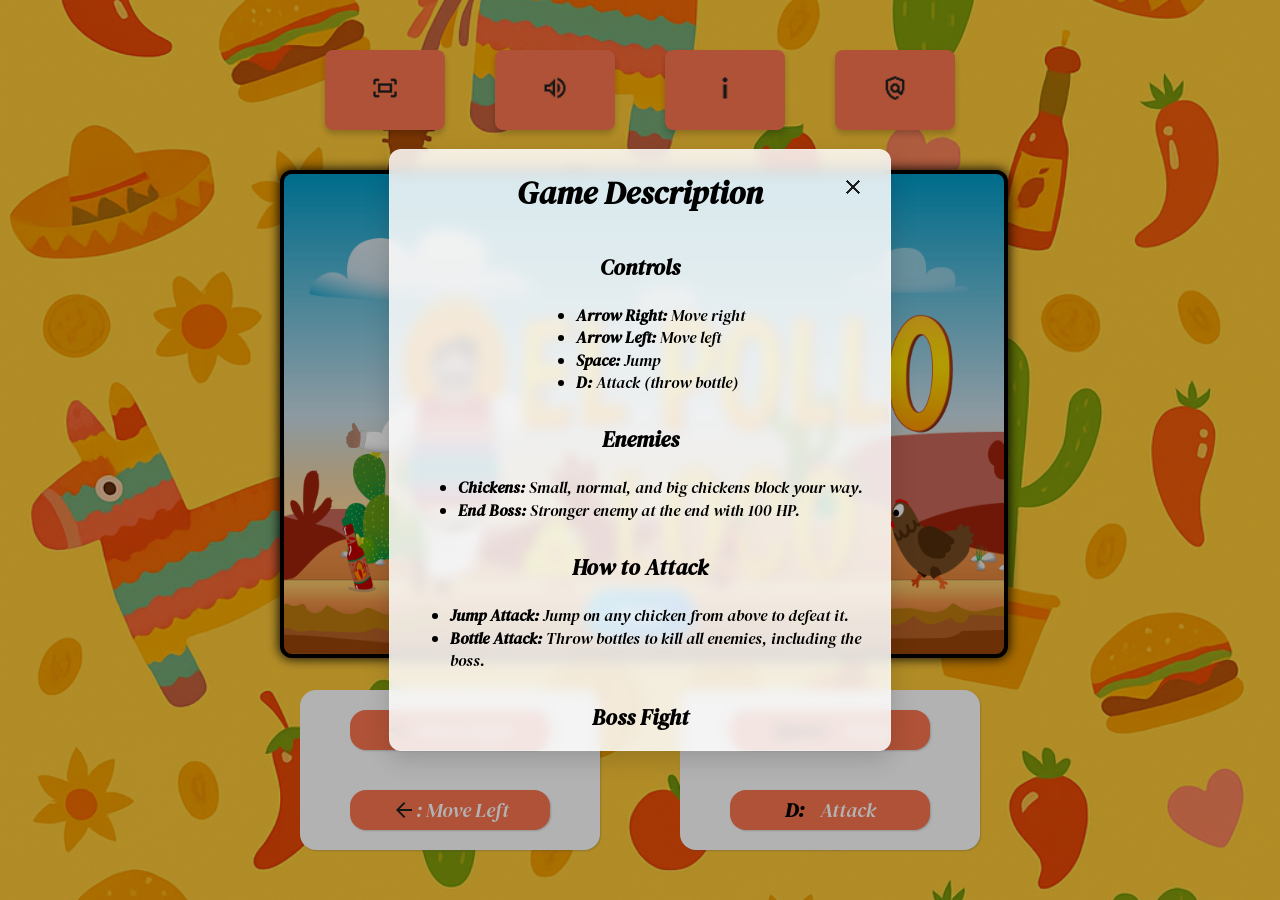
==== index.html @ 350b36ec "added landscape mode check for mobile devices | fixed enemies disappearance bug | corrected mobile b" ====
<!DOCTYPE html>
<html lang="en" translate="no">
  <head>
    <meta charset="UTF-8" />
    <meta name="viewport" content="width=device-width, initial-scale=1.0" />
    <title>el-pollo-loco</title>

    <link rel="icon" href="./img/7_statusbars/3_icons/icon_coin.png" type="image/png" />

    <link rel="stylesheet" href="./css/ui-elements.css" />
    <link rel="stylesheet" href="./css/game-screens.css" />
    <link rel="stylesheet" href="./style.css" />
    <link rel="stylesheet" href="./css/responsive.css" />

    <script src="./js/templates.js"></script>
    <script src="./script.js"></script>
    <script src="./js/input.js"></script>
    <script src="./js/ui.js"></script>
    <script src="./js/game.js"></script>
    <script src="./js/main.js"></script>

    <script src="./models/drawable-object.class.js"></script>
    <script src="./models/movable-object.class.js"></script>
    <script src="./models/world.class.js"></script>
    <script src="./models/throwable-object.classes.js"></script>
    <script src="./models/status-bar.class.js"></script>

    <script src="./models/background-object.class.js"></script>
    <script src="./models/cloud.class.js"></script>
    <script src="./models/chicken.class.js"></script>
    <script src="./models/character.class.js"></script>
    <script src="./models/collectable-object.class.js"></script>
    <script src="./models/endboss-manager.class.js"></script>
    <script src="./models/endboss.class.js"></script>
    <script src="./models/coins.class.js"></script>

    <script src="./models/level.class.js"></script>
    <script src="./levels/level1.js"></script>
    <script src="./levels/level2.js"></script>
    <script src="./levels/level3.js"></script>
    <script src="./levels/level4.js"></script>
    <script src="./levels/level5.js"></script>
    <script src="./models/result-messages.class.js"></script>

    <script src="./models/keyboard.class.js"></script>
  </head>
  <body onresize="showMobileButtons(), showMobileMenu()" id="body" onload="init()">
    
    <div class="spinner-overlay d-none" id="spinner">
      <div class="spinner"></div>
    </div>

    <div id="rotateOverlay" class="d-none">
      <div class="rotate-message">
        Please rotate your device to <p class="red-color">landscape</p> mode.
      </div>
    </div>

    <div id="gameInfoOverlay" class="game-info-overlay d-none" onclick="toggleGameInfoOverlay()">
      <div class="game-info-dialog desktop-info-size d-none" id="gameInfoDialog" onclick="event.stopPropagation()">
        <div onclick="toggleGameInfoOverlay()" class="close-overlay-wrapper">
          <img src="./img/close-overlay.png" alt="close" />
        </div>
        <h1 class="description-title">Game Description</h1>

        <div class="game-info-content">
          <h2>Controls</h2>
          <ul>
            <li><strong>Arrow Right:</strong> Move right</li>
            <li><strong>Arrow Left:</strong> Move left</li>
            <li><strong>Space:</strong> Jump</li>
            <li><strong>D:</strong> Attack (throw bottle)</li>
          </ul>

          <h2>Enemies</h2>
          <ul>
            <li><strong>Chickens:</strong> Small, normal, and big chickens block your way.</li>
            <li><strong>End Boss:</strong> Stronger enemy at the end with 100 HP.</li>
          </ul>

          <h2>How to Attack</h2>
          <ul>
            <li><strong>Jump Attack:</strong> Jump on any chicken from above to defeat it.</li>
            <li><strong>Bottle Attack:</strong> Throw bottles to kill all enemies, including the boss.</li>
          </ul>

          <h2>Boss Fight</h2>
          <p>Only bottles can damage the boss. Each bottle deals 20 HP damage — hit the boss 5 times to win.</p>
          <p><strong>Note:</strong> Every time you hit the End Boss, he starts running faster and causes more damage.</p>

          <h2>Bottles & Coins</h2>
          <ul>
            <li>Start with 5 bottles.</li>
            <li>Collect more bottles along the way by running over them.</li>
            <li>Collect coins as you explore.</li>
          </ul>
        </div>
      </div>
    </div>

    <div id="afterLevelOverlay" class="after-level-overlay d-none">
      <div id="afterLevelDialog" class="after-level-dialog d-none">
        <h1 class="results-title">Results</h1>
        <div id="achievements" class="achievements"></div>
        <div id="congratulations" class="congratulations d-none">
          <h2>Congratulations!</h2>
          <span>You reached the max level!</span>
        </div>
        <div class="result-overlay-buttons">
          <button id="restartBtn" class="d-none" onclick="restartGame()">Restart</button>
          <button class="d-none" id="previousLevelBtn" onclick="playPreviousLevel()">Previous Level</button>
          <button class="d-none" id="repeatLevelBtn" onclick="repeatCurrentLevel()">Repeat</button>
          <button class="d-none" id="nextLevelBtn" onclick="playNextLevel()">Next Level</button>
        </div>
      </div>
    </div>

    <img class="full-screen-bg" src="./img/mexican-bg.png" alt="bg" />

    <nav class="navbar">
      <button onclick="enterFullScreen()"><img class="control-icons" src="./img/fullscreen.png" alt="fullscreen" /></button>
      <button onclick="toggleGameVolume('volumeBtn')"><img id="volumeBtn" class="control-icons" src="./img/volume-on.png" alt="sound" /></button>
      <button onclick="toggleGameInfoOverlay()"><img class="control-icons" src="./img/information.png" alt="info" /></button>
      <a target="_blank" href="./privacy-policy.html"
        ><button><img class="control-icons" src="./img/privacy-policy.png" alt="privacy-policy" /></button
      ></a>
    </nav>
    <div class="game-area">

      <div class="game-window">

        <canvas id="canvas" width="720" height="480"></canvas>

        <div id="mobileButtons" class="mobile-buttons d-none">
          <div class="mobile-buttons-stack">
            <button class="mobile-touch-buttons" id="mobileBtnLeft"><img class="mobile-button-img" src="./img/arrow-left.png" alt="left" /></button>
            <button class="mobile-touch-buttons" id="mobileBtnRight"><img class="mobile-button-img" src="./img/arrow-right.png" alt="right" /></button>
          </div>
          <div class="mobile-buttons-stack">
            <button class="mobile-touch-buttons" id="mobileBtnJump"><img class="mobile-button-img" src="./img/jump.png" alt="jump" /></button>
            <button class="mobile-touch-buttons" id="mobileBtnAttack"><img class="mobile-button-img" src="./img/attack.png" alt="attack" /></button>
          </div>
        </div>

      </div>

      <div id="startScreenElements" class="d-block">
        <img id="introScreen" class="start-screen" src="./img/9_intro_outro_screens/start/startscreen_1.png" alt="start screen" />
        <button onclick="startGame()" id="startGameBtn" class="start-btn">Start</button>
      </div>

      <div id="mobileMenu" class="mobile-menu">
        <img onclick="toggleMobileMenu()" src="./img/menu.png" alt="menu" />
        <div id="mobileMenuElements" class="d-none">
          <div class="mobile-menu-element-wrapper">
            <button class="mobile-menu-element" onclick="toggleGameVolume('mobileVolumeBtn')">
              <img id="mobileVolumeBtn" src="./img/volume-on.png" alt="" />
            </button>
          </div>
          <div class="mobile-menu-element-wrapper">
            <button class="mobile-menu-element" onclick="toggleGameInfoOverlay()"><img src="./img/information.png" alt="" /></button>
          </div>
          <div class="mobile-menu-element-wrapper">
            <a class="mobile-menu-element privacy-policy" target="_blank" href="./privacy-policy.html"
              ><img src="./img/privacy-policy.png" alt="privacy-policy" /></a>
          </div>
        </div>
      </div>
    </div>

    <div class="controls">
      <div class="control">
        <p class="control-item"><img src="./img/arrow-right.png" alt="arrowRight" />: Move Right</p>
        <p class="control-item"><img src="./img/arrow-left.png" alt="arrowLeft" />: Move Left</p>
      </div>
      <div class="control">
        <p class="control-item"><strong style="margin-right: 16px">Space:</strong>Jump</p>
        <p class="control-item"><strong style="margin-right: 16px">D:</strong>Attack</p>
      </div>
    </div>
  </body>
</html>
---- css/ui-elements.css ----
.game-info-dialog {
  position: absolute;
  left: 50%;
  background-color: rgba(255, 255, 255, 0.85);
  transform: translate(-50%, 200%);
  transition: transform 0.3s ease;
  display: flex;
  flex-direction: column;
  align-items: center;
  justify-content: center;
  border-radius: 20px;
  box-shadow: 0 8px 24px rgba(0, 0, 0, 0.15);
  border: 1px solid rgba(255, 255, 255, 0.2); /* light, elegant border */
  backdrop-filter: blur(6px); /* optional: for a "frosted glass" look */
  border-radius: 12px; /* smooth corners to match the soft shadow */
}

.mobile-info-size {
  width: 80vw;
  height: 90vh;
}

.desktop-info-size {
  width: clamp(300px, 70vw, 500px);
  height: clamp(480px, 80vh, 600px);
}


.game-info-content {
  overflow-y: auto;
  display: flex;
  flex-direction: column;
  align-items: center;
  box-sizing: border-box;
  padding: 0 20px 20px;
  font-size: clamp(1rem, 1.5vw, 1rem);
}

.game-info-content::-webkit-scrollbar {
  display: none;
}

.game-info-content h2 {
  font-size: clamp(1.4rem, 2.5vw, 1.3rem);
  margin-top: 15px;
  margin-bottom: 5px;
}

.game-info-content p,
.game-info-content li {
  font-size: clamp(1rem, 1.5vw, 1rem);
  line-height: 1.4;
}

.game-info-dialog.show {
  transform: translate(-50%, -50%);
  top: 50%;
}

.game-info-overlay {
  position: absolute;
  top: 0;
  left: 0;
  height: 100vh;
  width: 100vw;
  z-index: 50;
  background-color: rgba(0, 0, 0, 0.3);
}

.close-overlay-wrapper {
  cursor: pointer;
  position: absolute;
  top: 20px;
  right: 20px;
  display: flex;
  align-items: center;
  justify-content: center;
  padding: 5px;
  box-sizing: border-box;
}

.close-overlay-wrapper:hover {
  background-color: rgba(249, 151, 124, 1);
  border-radius: 50%;
}

.mobile-buttons {
  position: absolute;
  bottom: 5px;
  justify-content: space-between;
  align-items: center;
  z-index: 20;
  width: 100%;
  padding: 0 30px;
  box-sizing: border-box;
  margin-bottom: 8px;
}

.mobile-buttons-stack {
  display: flex;
  align-items: center;
  justify-content: center;
  gap: 16px;
}

.mobile-buttons-stack button {
  cursor: pointer;
  outline: none;
  border: 3px solid transparent;
  border-radius: 50%;
  box-sizing: border-box;
  padding: 5px;
  display: flex;
  align-items: center;
  justify-content: center;
  transition: transform 0.2s ease;
}

.mobile-buttons-stack button:active {
  transform: scale(1.1);
  border: 3px solid rgba(251, 117, 79, 1);
}

.mobile-button-img {
  height: 40px;
  width: auto;
}

.mobile-menu {
  position: absolute;
  top: 10px;
  right: 10px;
  flex-direction: column;
  align-items: center;
  justify-content: center;
}

.mobile-menu img {
  height: 40px;
  width: auto;
  cursor: pointer;
}

.mobile-menu-element {
  border: none;
  background-color: transparent;
}

.mobile-menu-element-wrapper {
  cursor: pointer;
  display: flex;
  align-items: center;
  justify-content: center;
  width: 32px;
  height: 32px;
}

.mobile-menu-element-wrapper:hover {
  background-color: sandybrown;
  border-radius: 50%;
  box-sizing: border-box;
}

.mobile-menu-element-wrapper img {
  height: 28px;
  width: auto;
}

.privacy-policy-body {
  display: flex;
  flex-direction: column;
  justify-content: flex-start;
  align-items: center;
  margin-top: 40px;
}

.privacy-policy {
  display: flex;
  align-items: center;
  justify-content: center;
}

.description-title {
  font-size: clamp(2rem, 3vw, 2rem);
}

#rotateOverlay {
  position: fixed;
  top: 0;
  left: 0;
  width: 100vw;
  height: 100vh;
  background-color: rgba(0, 0, 0, 0.85);
  color: white;
  z-index: 9999;
  align-items: center;
  justify-content: center;
  text-align: center;
  padding: 1rem;
  font-size: 1.5rem;
  font-family: sans-serif;
}

.rotate-message {
  max-width: 90%;
  line-height: 1.4;
}

.spinner-overlay {
  position: fixed;
  top: 0;
  left: 0;
  width: 100%;
  height: 100%;
  background-color: rgba(255, 255, 255, 0.7);
  justify-content: center;
  align-items: center;
  z-index: 50;
}

.spinner {
  width: 50px;
  height: 50px;
  border: 6px solid rgba(251, 117, 79, 0.2);
  border-top: 6px solid rgba(251, 117, 79, 1);
  border-radius: 50%;
  animation: spin 0.8s linear infinite;
}

@keyframes spin {
  to {
    transform: rotate(360deg);
  }
}
---- css/game-screens.css ----
.start-screen {
  height: 100%;
  width: 100%;
  position: absolute;
  top: 0;
  left: 0;
  border: 4px solid rgba(0, 0, 0, 0.5);
  border-radius: 12px;
  box-shadow: 0px 0px 12px rgba(0, 0, 0, 0.6);
  /*object-fit: contain;*/
}

.start-btn {
  position: absolute;
  bottom: 10px;
  left: 50%;
  transform: translateX(-50%);
  padding: 14px 32px;
  background: linear-gradient(135deg, #00c6ff, #0072ff);
  color: white;
  font-size: 20px;
  font-weight: bold;
  border: none;
  border-radius: 50px;
  cursor: pointer;
  transition: transform 0.2s, box-shadow 0.2s;
}

.start-btn:hover {
  transform: translateX(-50%) scale(1.05);
  box-shadow: 0 8px 20px rgba(0, 114, 255, 0.4);
}

.start-btn:active {
  transform: translateX(-50%) scale(0.95);
}

.after-level-overlay {
  position: absolute;
  top: 0;
  left: 0;
  z-index: 20;
  height: 100vh;
  width: 100vw;
  background-color: rgba(251, 117, 79, 1);
}

.after-level-dialog {
  background-color: rgba(255, 255, 255, 0.85);
  width: clamp(300px, 70vw, 500px);
  height: clamp(480px, 80vw, 600px);
  border-radius: 30px;
  position: fixed;
  left: 50%;
  color: black;
  display: flex;
  align-items: center;
  flex-direction: column;
  transform: translate(-50%, 200%);
  transition: transform 0.4s ease;
}

.after-level-dialog.show {
  transform: translate(-50%, -50%);
  top: 50%;
}

.result-overlay-buttons {
  position: absolute;
  width: 100%;
  bottom: 40px;
  display: flex;
  align-items: center;
  justify-content: space-around;
  flex-direction: column;
  gap: clamp(10px, 5vw, 40px);
}

.result-overlay-buttons button {
  cursor: pointer;
  color: rgba(0, 0, 0, 0.8);
  background-color: rgba(255, 229, 192, 0.9);
  border: 1px solid rgba(0, 0, 0, 0.2);
  border-radius: 12px;
  outline: none;
  box-shadow: 0 4px 6px rgba(0, 0, 0, 0.1);
  height: 40px;
  width: clamp(200px, 20vw, 400px);
}

.result-overlay-buttons button:hover {
  background-color: rgba(255, 214, 165, 1);
}

.achievements {
  color: rgba(0, 0, 0, 0.85);
  display: flex;
  flex-direction: column;
  align-items: center;
  font-size: 20px;
  gap: 40px;
}

.results-title {
  color: rgba(0, 0, 0, 0.85);
  margin: 40px 0 40px;
}

.achievement {
  display: flex;
  align-items: center;
  justify-content: baseline;
  gap: 8px;
}

.over-canvas-message {
  position: absolute;
  top: 0;
  left: 0;
  width: 101%;
  height: 102%;
}

.full-screen-bg {
  background-image: linear-gradient(rgba(0, 0, 0, 0.5), rgba(0, 0, 0, 0.8));
  position: absolute;
  top: 0;
  left: 0;
  z-index: 0;
  height: 100vh;
  width: 100vw;
  object-fit: cover;
}

.object-fit-contain {
  object-fit: contain;
}
---- style.css ----
@font-face {
  font-family: "gameFont";
  src: url(./fonts/DM_Serif_Display/DMSerifDisplay-Italic.ttf);
}

body {
  font-family: "gameFont";
  box-sizing: border-box;
  display: flex;
  flex-direction: column;
  align-items: center;
  justify-content: center;
  height: 100vh;
  margin: 0;
  background-size: cover;
  background-position: center;
  background-repeat: no-repeat;
  position: relative;
}

canvas {
  width: 100%;
  height: auto;
  display: block;
  background-color: black;
  border: 4px solid rgba(0, 0, 0, 0.5);
  border-radius: 12px;
  box-shadow: 0px 0px 12px rgba(0, 0, 0, 0.6);
}

strong {
  color: black;
}

.mobile-canvas {
  width: 100%;
  height: auto;
  display: block;
  object-fit: contain;
}


.d-none {
  display: none;
}

.d-flex {
  display: flex;
}

.d-block {
  display: block;
}

.navbar {
  display: flex;
  align-items: center;
  justify-content: center;
  gap: 50px;
  margin-bottom: 40px;
  z-index: 10;
}

.navbar button {
  border: none;
  border-radius: none;
  box-shadow: 0px 4px 6px rgba(0, 0, 0, 0.2);
  outline: none;
  height: 80px;
  width: 120px;
  border-radius: 8px;
  cursor: pointer;
  background-color: rgba(251, 117, 79, 1);
  font-size: 18px;
  transition: transform 0.3s ease;
}

.navbar button:hover {
  transform: scale(1.1);
  background-color: sandybrown;
  background-color: rgba(230, 90, 60, 1);
}

.controls {
  margin-top: 40px;
  display: flex;
  gap: 80px;
  font-size: 20px;
  z-index: 10;
}

.control {
  width: 300px;
  display: flex;
  flex-direction: column;
  align-items: center;
  justify-content: center;
  background-color: white;
  border-radius: 16px;
  box-shadow: 1px 1px 2px rgba(100, 100, 100, 0.3);
  color: white;
}

.control-item {
  background-color: rgba(251, 117, 79, 1);
  border-radius: 16px;
  box-shadow: 1px 1px 2px rgba(100, 100, 100, 0.3);
  display: flex;
  align-items: center;
  justify-content: center;
  box-sizing: border-box;
  width: 200px;
  height: 40px;
}

.control-icons {
  height: 28px;
  width: auto;
}

.margin-right-16 {
  margin-right: 16;
}

.game-area {
  position: relative;
  width: 720px;
  height: 480px;
}

.red-color {
  color:rgb(255, 40, 40);
}
---- css/responsive.css ----
@media only screen and (max-width: 720px) {
  canvas {
    width: 100%;
  }
}

@media only screen and (max-height: 480px) {
  canvas {
    height: 100vh;
  }
}

@media (max-width: 1024px) {
    .controls {
      display: none;
    }
  
    .navbar {
      display: none;
    }
  
    .game-area {
      width: 100%;
      height: auto;
      object-fit: contain;
    }
  
    canvas {
      border-radius: 0;
      border: none;
    }
  
    .start-screen {
      border: none;
      border-radius: 0;
    }
  }
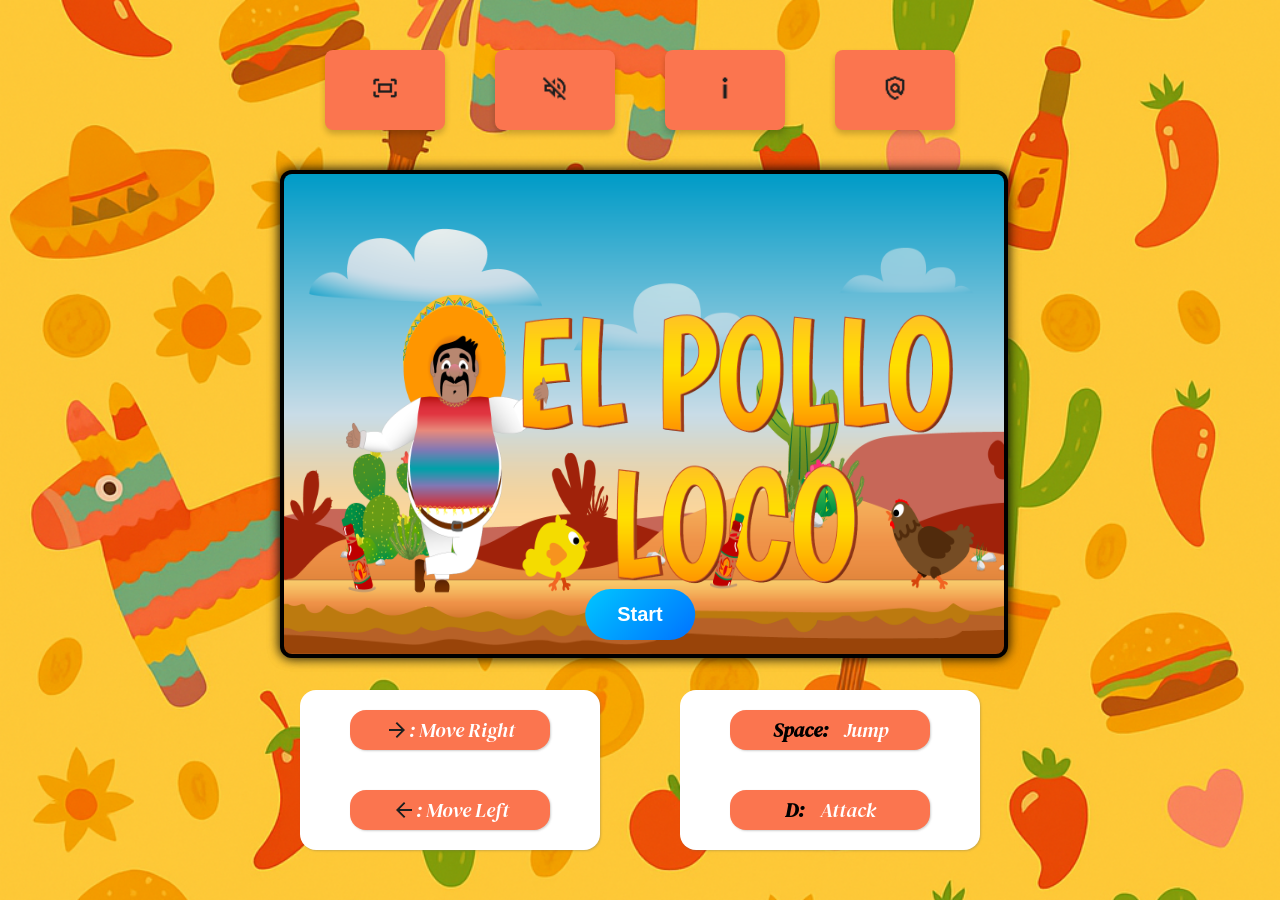
==== commit 9c68b253: "impressum as an overlay | corrected offsets of character, coin & bottles | description does not appe" ====
--- a/index.html
+++ b/index.html
@@ -21,6 +21,7 @@
 
     <script src="./models/drawable-object.class.js"></script>
     <script src="./models/movable-object.class.js"></script>
+    <script src="./models/collisions-manager.class.js"></script>
     <script src="./models/world.class.js"></script>
     <script src="./models/throwable-object.classes.js"></script>
     <script src="./models/status-bar.class.js"></script>
@@ -44,15 +45,39 @@
 
     <script src="./models/keyboard.class.js"></script>
   </head>
-  <body onresize="showMobileButtons(), showMobileMenu()" id="body" onload="init()">
-    
+  <body id="body" onload="init()">
     <div class="spinner-overlay d-none" id="spinner">
       <div class="spinner"></div>
     </div>
 
     <div id="rotateOverlay" class="d-none">
       <div class="rotate-message">
-        Please rotate your device to <p class="red-color">landscape</p> mode.
+        Please rotate your device to
+        <p class="red-color">landscape</p>
+        mode.
+      </div>
+    </div>
+
+    <div class="privacy-policy-overlay d-none" id="privacyPolicyOverlay" onclick="togglePrivacyPolicyOverlay()">
+      <div class="privacy-policy-dialog desktop-info-size d-none" id="privacyPolicyDialog" onclick="event.stopPropagation()">
+        <div onclick="togglePrivacyPolicyOverlay()" class="close-overlay-wrapper">
+          <img src="./img/close-overlay.png" alt="close" />
+        </div>
+        <h1>Impressum</h1>
+
+        <p>
+          Mark Corzilius<br />
+          Clayallee 328-334<br />
+          14169 Berlin
+        </p>
+
+        <h2>Kontakt</h2>
+        <p>
+          Telefon: +49 1522 1593715<br />
+          E-Mail: <a href="mailto:corziliusmarc@gmail.com">corziliusmarc@gmail.com</a>
+        </p>
+
+        <p>Quelle: <a href="https://www.e-recht24.de/impressum-generator.html" target="_blank">https://www.e-recht24.de/impressum-generator.html</a></p>
       </div>
     </div>
 
@@ -121,14 +146,10 @@
       <button onclick="enterFullScreen()"><img class="control-icons" src="./img/fullscreen.png" alt="fullscreen" /></button>
       <button onclick="toggleGameVolume('volumeBtn')"><img id="volumeBtn" class="control-icons" src="./img/volume-on.png" alt="sound" /></button>
       <button onclick="toggleGameInfoOverlay()"><img class="control-icons" src="./img/information.png" alt="info" /></button>
-      <a target="_blank" href="./privacy-policy.html"
-        ><button><img class="control-icons" src="./img/privacy-policy.png" alt="privacy-policy" /></button
-      ></a>
+      <button onclick="togglePrivacyPolicyOverlay()"><img class="control-icons" src="./img/privacy-policy.png" alt="privacy-policy" /></button>
     </nav>
     <div class="game-area">
-
       <div class="game-window">
-
         <canvas id="canvas" width="720" height="480"></canvas>
 
         <div id="mobileButtons" class="mobile-buttons d-none">
@@ -141,7 +162,6 @@
             <button class="mobile-touch-buttons" id="mobileBtnAttack"><img class="mobile-button-img" src="./img/attack.png" alt="attack" /></button>
           </div>
         </div>
-
       </div>
 
       <div id="startScreenElements" class="d-block">
@@ -160,9 +180,8 @@
           <div class="mobile-menu-element-wrapper">
             <button class="mobile-menu-element" onclick="toggleGameInfoOverlay()"><img src="./img/information.png" alt="" /></button>
           </div>
-          <div class="mobile-menu-element-wrapper">
-            <a class="mobile-menu-element privacy-policy" target="_blank" href="./privacy-policy.html"
-              ><img src="./img/privacy-policy.png" alt="privacy-policy" /></a>
+          <div class="mobile-menu-element-wrapper" onclick="togglePrivacyPolicyOverlay()">
+            <img src="./img/privacy-policy.png" alt="privacy-policy" />
           </div>
         </div>
       </div>
--- a/css/ui-elements.css
+++ b/css/ui-elements.css
@@ -16,13 +16,13 @@
 }
 
 .mobile-info-size {
-  width: 80vw;
-  height: 90vh;
+  width: 95vw;
+  max-height: 90vh;
 }
 
 .desktop-info-size {
   width: clamp(300px, 70vw, 500px);
-  height: clamp(480px, 80vh, 600px);
+  max-height: 600px;
 }
 
 
@@ -52,7 +52,7 @@
   line-height: 1.4;
 }
 
-.game-info-dialog.show {
+.game-info-dialog.show, .privacy-policy-dialog.show {
   transform: translate(-50%, -50%);
   top: 50%;
 }
@@ -181,7 +181,7 @@
 }
 
 .description-title {
-  font-size: clamp(2rem, 3vw, 2rem);
+  font-size: clamp(1.5rem, 3vw, 2rem);
 }
 
 #rotateOverlay {
@@ -231,4 +231,33 @@
   to {
     transform: rotate(360deg);
   }
+}
+
+.privacy-policy-overlay {
+  position: fixed;
+  top: 0;
+  left: 0;
+  width: 100%;
+  height: 100%;
+  justify-content: center;
+  align-items: center;
+  z-index: 50;
+  display: flex;
+}
+
+.privacy-policy-dialog {
+  position: absolute;
+  left: 50%;
+  background-color: rgba(255, 255, 255, 0.85);
+  transform: translate(-50%, 200%);
+  transition: transform 0.3s ease;
+  display: flex;
+  flex-direction: column;
+  align-items: center;
+  border-radius: 20px;
+  box-shadow: 0 8px 24px rgba(0, 0, 0, 0.15);
+  border: 1px solid rgba(255, 255, 255, 0.2); /* light, elegant border */
+  backdrop-filter: blur(6px); /* optional: for a "frosted glass" look */
+  border-radius: 12px; /* smooth corners to match the soft shadow */
+  padding: 15px;
 }
--- a/style.css
+++ b/style.css
@@ -16,6 +16,10 @@
   background-position: center;
   background-repeat: no-repeat;
   position: relative;
+}
+
+body::-webkit-scrollbar {
+  display: none;
 }
 
 canvas {
